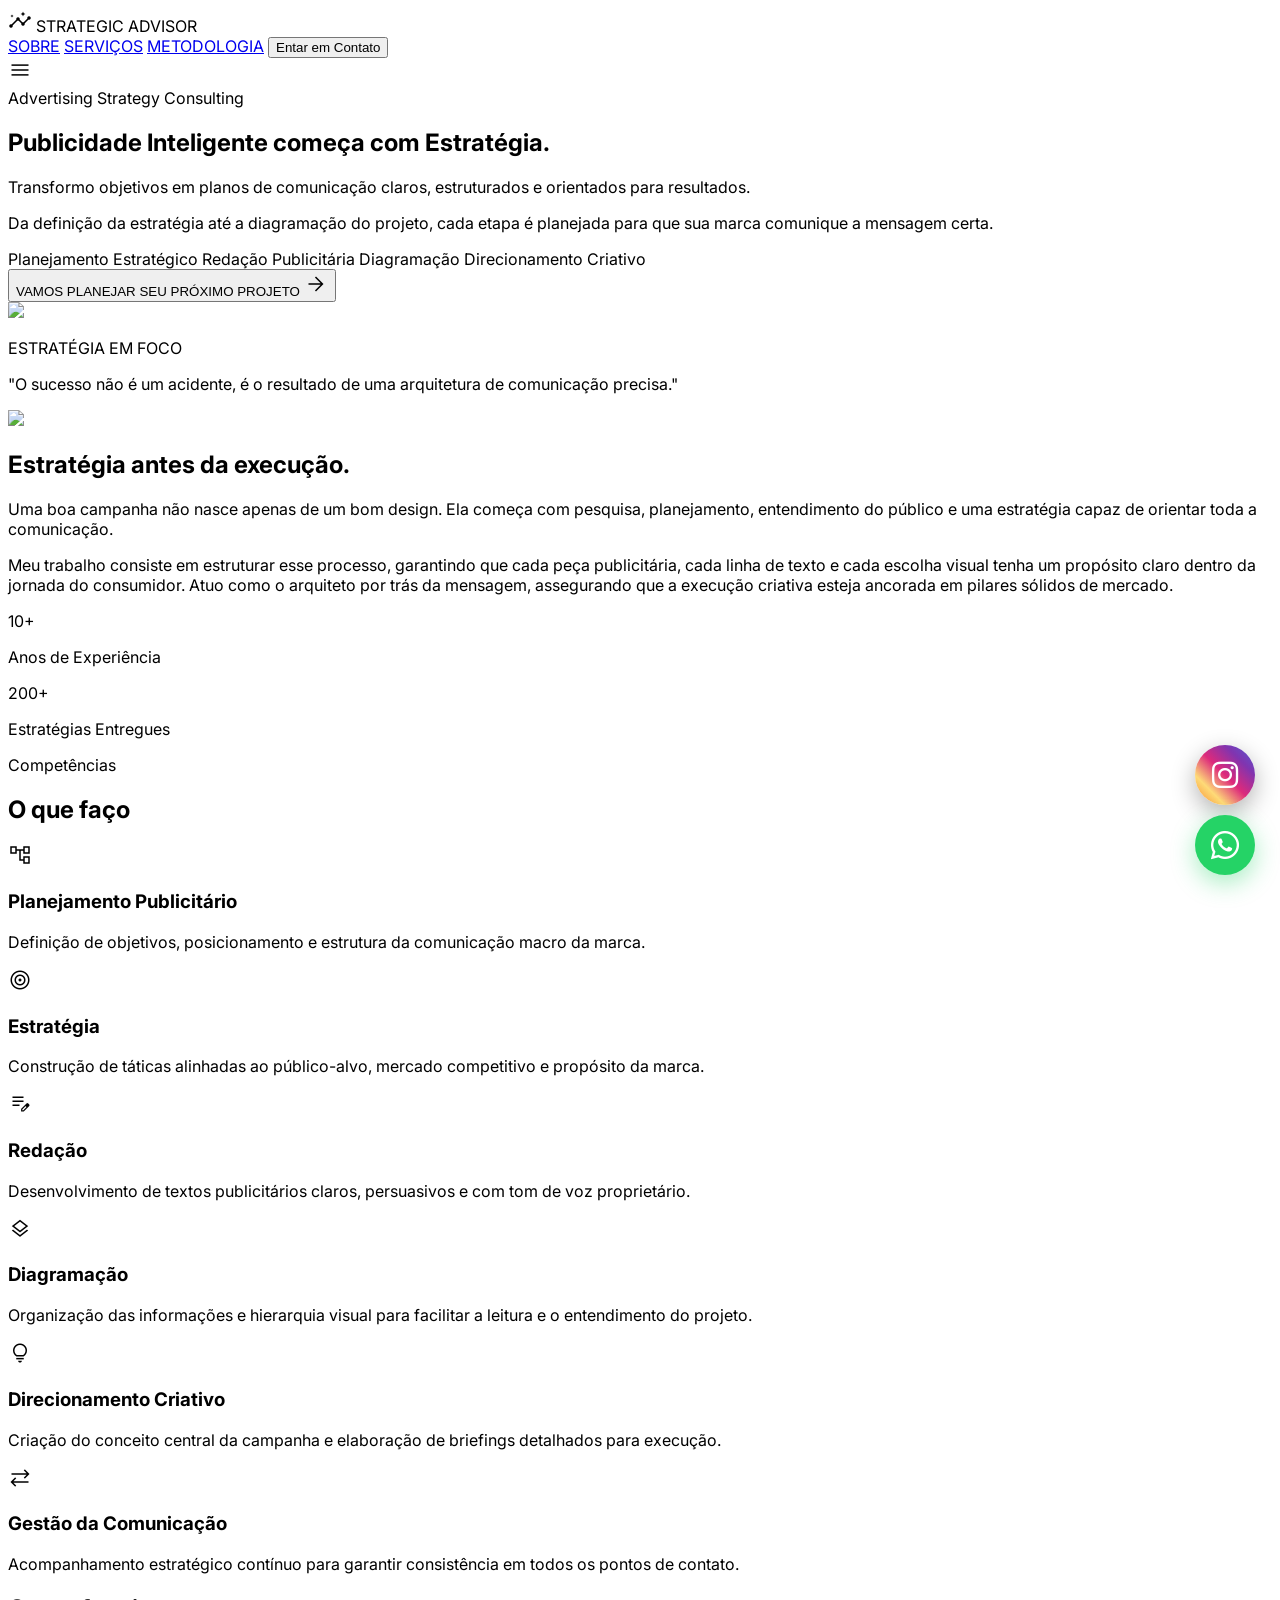
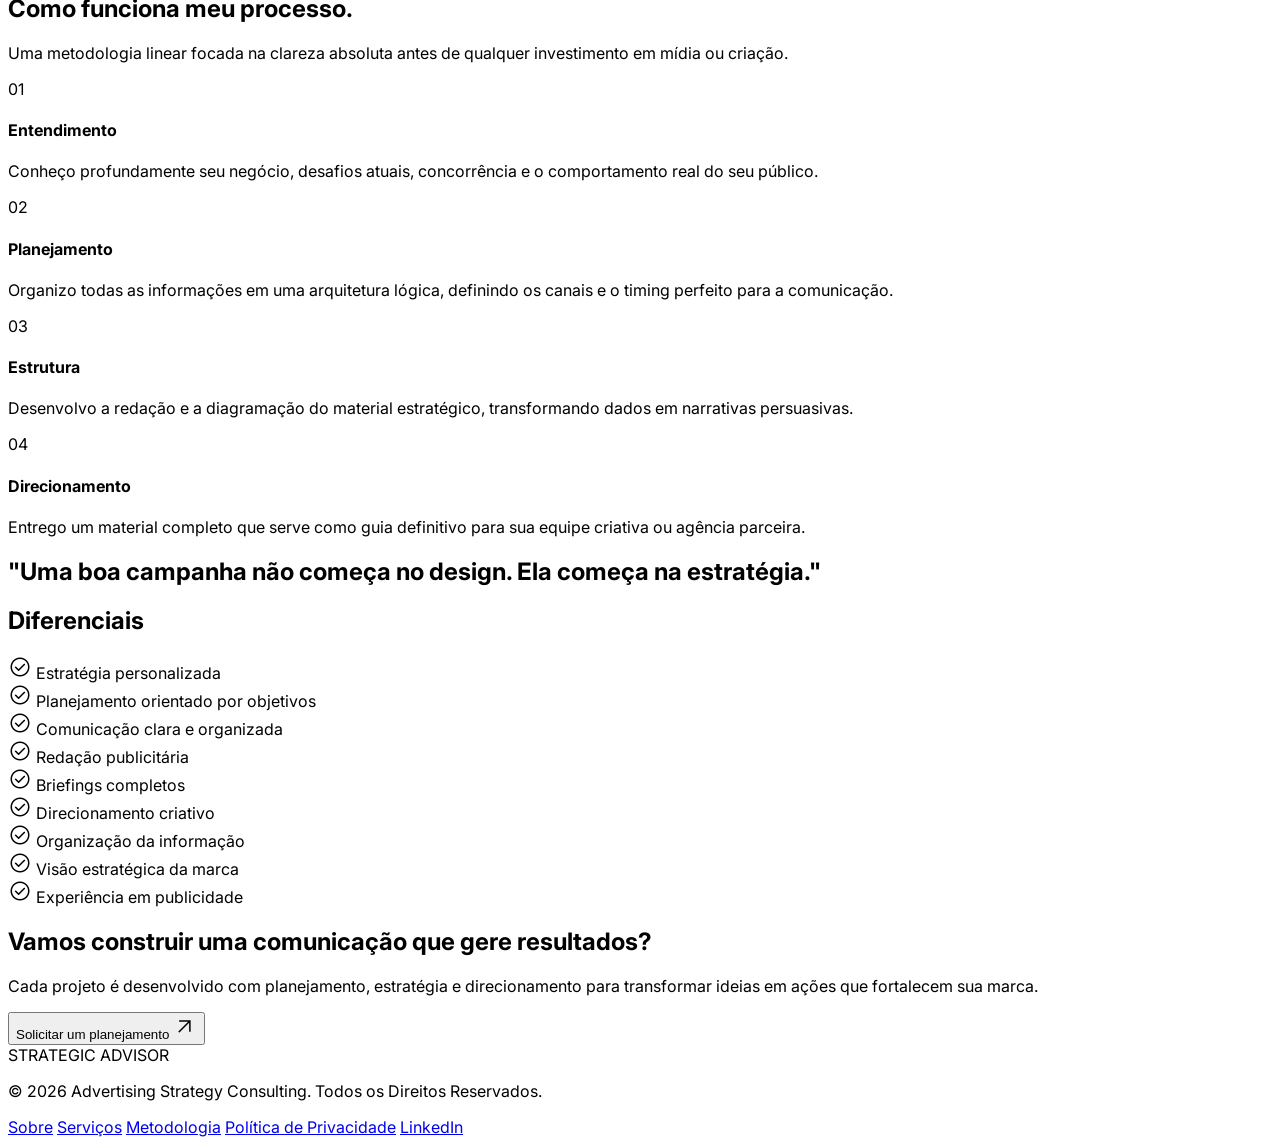
==== index.html @ ab1f36ae "v2" ====
<!DOCTYPE html>

<html class="scroll-smooth" lang="pt-BR"><head>
<meta charset="utf-8"/>
<meta content="width=device-width, initial-scale=1.0" name="viewport"/>
<title>STRATEGIC ADVISOR | Publicidade Inteligente</title>
<meta content="Estratégia publicitária, planejamento e redação para marcas que buscam resultados reais." name="description"/>
<!-- Fonts -->
<link href="https://fonts.googleapis.com" rel="preconnect"/>
<link crossorigin="" href="https://fonts.gstatic.com" rel="preconnect"/>
<link href="https://fonts.googleapis.com/css2?family=Inter:wght@400;500;600&amp;family=Manrope:wght@600;700;800&amp;family=Material+Symbols+Outlined:wght,FILL@100..700,0..1&amp;display=swap" rel="stylesheet"/>
<link href="https://fonts.googleapis.com/css2?family=Material+Symbols+Outlined:wght,FILL@100..700,0..1&amp;display=swap" rel="stylesheet"/>
<link href="https://fonts.googleapis.com/css2?family=Inter:wght@100..900&amp;family=Manrope:wght@100..900&amp;display=swap" rel="stylesheet"/>
<link rel="stylesheet" href="style.css"/>
<link rel="stylesheet"
href="https://cdnjs.cloudflare.com/ajax/libs/font-awesome/6.7.2/css/all.min.css">
<link rel="stylesheet"
href="https://cdnjs.cloudflare.com/ajax/libs/font-awesome/6.7.2/css/all.min.css">
<!-- Tailwind -->
<script src="https://cdn.tailwindcss.com?plugins=forms,container-queries"></script>
<!-- Configuração de Tema -->
<script id="tailwind-config">
      tailwind.config = {
        darkMode: "class",
        theme: {
          extend: {
            "colors": {
                "outline-variant": "#c6c6cd",
                "surface-tint": "#565e74",
                "outline": "#76777d",
                "secondary-fixed": "#dbe1ff",
                "surface-dim": "#cbdbf5",
                "secondary": "#0051d5",
                "background": "#f8f9ff",
                "on-secondary-fixed-variant": "#003ea8",
                "tertiary-container": "#191c1e",
                "on-tertiary-fixed": "#191c1e",
                "primary-fixed": "#dae2fd",
                "on-secondary": "#ffffff",
                "on-secondary-fixed": "#00174b",
                "on-primary-fixed-variant": "#3f465c",
                "tertiary-fixed-dim": "#c4c7c9",
                "inverse-primary": "#bec6e0",
                "secondary-container": "#316bf3",
                "error-container": "#ffdad6",
                "tertiary": "#000000",
                "surface-bright": "#f8f9ff",
                "on-primary": "#ffffff",
                "surface-container-highest": "#d3e4fe",
                "on-tertiary": "#ffffff",
                "surface-container": "#e5eeff",
                "surface-container-lowest": "#ffffff",
                "primary": "#000000",
                "surface-container-low": "#eff4ff",
                "error": "#ba1a1a",
                "surface": "#f8f9ff",
                "on-error-container": "#93000a",
                "on-surface": "#0b1c30",
                "tertiary-fixed": "#e0e3e5",
                "on-error": "#ffffff",
                "secondary-fixed-dim": "#b4c5ff",
                "on-tertiary-fixed-variant": "#444749",
                "primary-fixed-dim": "#bec6e0",
                "surface-container-high": "#dce9ff",
                "primary-container": "#131b2e",
                "on-primary-fixed": "#131b2e",
                "on-background": "#0b1c30",
                "inverse-on-surface": "#eaf1ff",
                "on-primary-container": "#7c839b",
                "on-secondary-container": "#fefcff",
                "on-tertiary-container": "#818486",
                "surface-variant": "#d3e4fe",
                "inverse-surface": "#213145",
                "on-surface-variant": "#45464d"
            },
            "borderRadius": {
                "DEFAULT": "0.125rem",
                "lg": "0.25rem",
                "xl": "0.5rem",
                "full": "0.75rem"
            },
            "spacing": {
                "lg": "24px",
                "margin-desktop": "40px",
                "md": "16px",
                "margin-mobile": "16px",
                "sm": "8px",
                "gutter": "24px",
                "container-max": "1280px",
                "xs": "4px",
                "xxl": "80px",
                "unit": "4px",
                "xl": "40px"
            },
            "fontFamily": {
                "headline-xl": ["Manrope"],
                "headline-lg-mobile": ["Manrope"],
                "headline-lg": ["Manrope"],
                "body-sm": ["Inter"],
                "display-lg": ["Manrope"],
                "body-lg": ["Inter"],
                "label-md": ["Inter"],
                "headline-md": ["Manrope"],
                "body-md": ["Inter"],
                "label-sm": ["Inter"]
            },
            "fontSize": {
                "headline-xl": ["36px", {"lineHeight": "1.2", "letterSpacing": "-0.02em", "fontWeight": "700"}],
                "headline-lg-mobile": ["28px", {"lineHeight": "1.2", "fontWeight": "600"}],
                "headline-lg": ["30px", {"lineHeight": "1.2", "fontWeight": "600"}],
                "body-sm": ["14px", {"lineHeight": "1.5", "fontWeight": "400"}],
                "display-lg": ["48px", {"lineHeight": "1.1", "letterSpacing": "-0.02em", "fontWeight": "700"}],
                "body-lg": ["18px", {"lineHeight": "1.6", "fontWeight": "400"}],
                "label-md": ["14px", {"lineHeight": "1", "letterSpacing": "0.05em", "fontWeight": "600"}],
                "headline-md": ["24px", {"lineHeight": "1.3", "fontWeight": "600"}],
                "body-md": ["16px", {"lineHeight": "1.5", "fontWeight": "400"}],
                "label-sm": ["12px", {"lineHeight": "1", "fontWeight": "500"}]
            }
          }
        }
      }
    </script>
<style>
        body { font-family: 'Inter', sans-serif; }
        .material-symbols-outlined {
            font-variation-settings: 'FILL' 0, 'wght' 300, 'GRAD' 0, 'opsz' 24;
        }
        .bento-grid {
            display: grid;
            grid-template-columns: repeat(auto-fill, minmax(100%, 1fr));
            gap: 24px;
        }
        @media (min-width: 768px) {
            .bento-grid {
                grid-template-columns: repeat(6, 1fr);
            }
            .bento-item-large { grid-column: span 3; }
            .bento-item-small { grid-column: span 2; }
        }
        .premium-border {
            border-bottom: 2px solid transparent;
            transition: border-color 0.3s ease;
        }
        .premium-border:hover {
            border-color: #2563EB;
        }
    </style>
<style>
    body {
      min-height: max(884px, 100dvh);
    }
  </style>
</head>
<body class="bg-background text-on-surface selection:bg-secondary-fixed selection:text-on-secondary-fixed">
<!-- TopAppBar -->
<header class="fixed top-0 w-full z-50 bg-surface border-b border-outline-variant h-20">
<nav class="flex items-center justify-between px-margin-mobile md:px-margin-desktop max-w-container-max mx-auto h-full">
<div class="flex items-center gap-sm cursor-pointer active:opacity-80">
<span class="material-symbols-outlined text-primary text-headline-md" data-icon="insights">insights</span>
<span class="font-headline-md text-headline-md font-bold tracking-tight text-primary">STRATEGIC ADVISOR</span>
</div>
<div class="hidden md:flex items-center gap-xl">
<a class="font-label-md text-label-md text-on-surface-variant hover:text-secondary transition-colors" href="#sobre">SOBRE</a>
<a class="font-label-md text-label-md text-on-surface-variant hover:text-secondary transition-colors" href="#servicos">SERVIÇOS</a>
<a class="font-label-md text-label-md text-on-surface-variant hover:text-secondary transition-colors" href="#metodologia">METODOLOGIA</a>
<button class="bg-primary text-on-primary px-lg py-md font-label-md text-label-md uppercase tracking-wider hover:bg-opacity-90 transition-all" onclick="window.open('https://wa.me/55449999999', '_blank')">
                    Entar em Contato
                </button>
</div>
<!-- Mobile Menu Icon (Visual Only) -->
<div class="md:hidden">
<span class="material-symbols-outlined text-on-surface" data-icon="menu">menu</span>
</div>
</nav>
</header>
<main class="mt-20">
<!-- Hero Section -->
<section class="relative min-h-[751px] flex flex-col justify-center overflow-hidden py-xxl bg-surface">
<div class="absolute right-0 top-0 w-1/3 h-full opacity-10 pointer-events-none hidden lg:block">

</div>
<div class="max-w-container-max mx-auto px-margin-mobile md:px-margin-desktop grid grid-cols-1 lg:grid-cols-2 gap-xl items-center">
<div class="z-10 order-2 lg:order-1">
<span class="inline-block font-label-sm text-label-sm text-secondary tracking-[0.2em] uppercase mb-md">Advertising Strategy Consulting</span>
<h1 class="font-headline-xl text-headline-xl-mobile md:text-headline-xl text-primary mb-lg">
                        Publicidade Inteligente começa com Estratégia.
                    </h1>
<p class="font-body-lg text-body-lg text-on-surface-variant mb-md max-w-lg">
                        Transformo objetivos em planos de comunicação claros, estruturados e orientados para resultados.
                    </p>
<p class="font-body-md text-body-md text-on-surface-variant mb-xl max-w-lg opacity-80">
                        Da definição da estratégia até a diagramação do projeto, cada etapa é planejada para que sua marca comunique a mensagem certa.
                    </p>
<div class="flex flex-wrap gap-sm mb-xl">
<span class="bg-surface-container text-on-surface-variant px-sm py-xs font-label-sm text-label-sm rounded-lg">Planejamento Estratégico</span>
<span class="bg-surface-container text-on-surface-variant px-sm py-xs font-label-sm text-label-sm rounded-lg">Redação Publicitária</span>
<span class="bg-surface-container text-on-surface-variant px-sm py-xs font-label-sm text-label-sm rounded-lg">Diagramação</span>
<span class="bg-surface-container text-on-surface-variant px-sm py-xs font-label-sm text-label-sm rounded-lg">Direcionamento Criativo</span>
</div>
<div class="flex flex-col sm:flex-row gap-md">
<button class="bg-primary text-on-primary px-xl py-lg font-label-md text-label-md flex items-center justify-center gap-sm hover:gap-md transition-all" onclick="window.open('https://wa.me/55449999999', '_blank')">
                            VAMOS PLANEJAR SEU PRÓXIMO PROJETO
                            <span class="material-symbols-outlined" data-icon="arrow_forward">arrow_forward</span>
</button>
</div>
</div>
<div class="relative order-1 lg:order-2">
<div class="aspect-[4/5] w-full bg-surface-container overflow-hidden rounded-lg border border-outline-variant">
<img class="w-full h-full object-cover" data-alt="A high-end, professional overhead shot of a clean, minimalist workspace. On a light oak desk, there are high-quality leather-bound notebooks, architect-grade pens, a sleek tablet showing data visualizations, and carefully arranged post-it notes with strategic annotations. The lighting is bright, natural morning sunlight through a nearby window, creating soft shadows. The overall atmosphere is focused, analytical, and premium, using a palette of white, slate, and deep navy." src="https://lh3.googleusercontent.com/aida-public/[base64]"/>
</div>
<div class="absolute -bottom-lg -left-lg bg-white p-lg border border-outline-variant hidden md:block max-w-xs shadow-sm">
<p class="font-label-sm text-label-sm text-secondary mb-xs">ESTRATÉGIA EM FOCO</p>
<p class="font-body-sm text-body-sm italic text-on-surface-variant">"O sucesso não é um acidente, é o resultado de uma arquitetura de comunicação precisa."</p>
</div>
</div>
</div>
</section>
<!-- Section: About -->
<section class="py-xxl bg-background" id="sobre">
<div class="max-w-container-max mx-auto px-margin-mobile md:px-margin-desktop">
<div class="grid grid-cols-1 md:grid-cols-12 gap-xl items-center">
<div class="md:col-span-5 h-[500px]">
<div class="w-full h-full border border-outline-variant overflow-hidden rounded-lg">
<img class="w-full h-full object-cover grayscale hover:grayscale-0 transition-all duration-700" data-alt="A side-profile, cinematic close-up of a professional strategist in a modern corporate setting. The individual is looking thoughtfully at a glass wall covered in structured diagrams and flowcharts drawn with fine-point markers. The background is a soft-focus corporate office with minimalist furniture and cool, professional blue-toned lighting. The image emphasizes intellectual rigor, deep focus, and strategic clarity." src="https://lh3.googleusercontent.com/aida-public/[base64]"/>
</div>
</div>
<div class="md:col-span-7">
<h2 class="font-headline-lg text-headline-lg-mobile md:text-headline-lg text-primary mb-lg">
                            Estratégia antes da execução.
                        </h2>
<div class="space-y-md max-w-2xl">
<p class="font-body-lg text-body-lg text-on-surface-variant">
                                Uma boa campanha não nasce apenas de um bom design. Ela começa com pesquisa, planejamento, entendimento do público e uma estratégia capaz de orientar toda a comunicação.
                            </p>
<p class="font-body-md text-body-md text-on-surface-variant opacity-80">
                                Meu trabalho consiste em estruturar esse processo, garantindo que cada peça publicitária, cada linha de texto e cada escolha visual tenha um propósito claro dentro da jornada do consumidor. Atuo como o arquiteto por trás da mensagem, assegurando que a execução criativa esteja ancorada em pilares sólidos de mercado.
                            </p>
</div>
<div class="mt-xl grid grid-cols-2 gap-lg border-t border-outline-variant pt-xl">
<div>
<p class="font-headline-md text-headline-md text-primary">10+</p>
<p class="font-label-sm text-label-sm text-on-surface-variant uppercase tracking-widest">Anos de Experiência</p>
</div>
<div>
<p class="font-headline-md text-headline-md text-primary">200+</p>
<p class="font-label-sm text-label-sm text-on-surface-variant uppercase tracking-widest">Estratégias Entregues</p>
</div>
</div>
</div>
</div>
</div>
</section>
<!-- Section: Services -->
<section class="py-xxl bg-surface-container-low" id="servicos">
<div class="max-w-container-max mx-auto px-margin-mobile md:px-margin-desktop">
<div class="text-center mb-xxl">
<span class="font-label-sm text-label-sm text-secondary uppercase tracking-widest mb-sm inline-block">Competências</span>
<h2 class="font-headline-lg text-headline-lg-mobile md:text-headline-lg text-primary">O que faço</h2>
</div>
<div class="grid grid-cols-1 md:grid-cols-3 gap-lg">
<!-- Service 1 -->
<div class="bg-white p-xl border border-outline-variant hover:border-secondary transition-colors group">
<span class="material-symbols-outlined text-secondary text-headline-md mb-md block" data-icon="account_tree">account_tree</span>
<h3 class="font-headline-md text-headline-md text-primary mb-md">Planejamento Publicitário</h3>
<p class="font-body-md text-body-md text-on-surface-variant">Definição de objetivos, posicionamento e estrutura da comunicação macro da marca.</p>
</div>
<!-- Service 2 -->
<div class="bg-white p-xl border border-outline-variant hover:border-secondary transition-colors">
<span class="material-symbols-outlined text-secondary text-headline-md mb-md block" data-icon="target">target</span>
<h3 class="font-headline-md text-headline-md text-primary mb-md">Estratégia</h3>
<p class="font-body-md text-body-md text-on-surface-variant">Construção de táticas alinhadas ao público-alvo, mercado competitivo e propósito da marca.</p>
</div>
<!-- Service 3 -->
<div class="bg-white p-xl border border-outline-variant hover:border-secondary transition-colors">
<span class="material-symbols-outlined text-secondary text-headline-md mb-md block" data-icon="edit_note">edit_note</span>
<h3 class="font-headline-md text-headline-md text-primary mb-md">Redação</h3>
<p class="font-body-md text-body-md text-on-surface-variant">Desenvolvimento de textos publicitários claros, persuasivos e com tom de voz proprietário.</p>
</div>
<!-- Service 4 -->
<div class="bg-white p-xl border border-outline-variant hover:border-secondary transition-colors">
<span class="material-symbols-outlined text-secondary text-headline-md mb-md block" data-icon="layers">layers</span>
<h3 class="font-headline-md text-headline-md text-primary mb-md">Diagramação</h3>
<p class="font-body-md text-body-md text-on-surface-variant">Organização das informações e hierarquia visual para facilitar a leitura e o entendimento do projeto.</p>
</div>
<!-- Service 5 -->
<div class="bg-white p-xl border border-outline-variant hover:border-secondary transition-colors">
<span class="material-symbols-outlined text-secondary text-headline-md mb-md block" data-icon="lightbulb">lightbulb</span>
<h3 class="font-headline-md text-headline-md text-primary mb-md">Direcionamento Criativo</h3>
<p class="font-body-md text-body-md text-on-surface-variant">Criação do conceito central da campanha e elaboração de briefings detalhados para execução.</p>
</div>
<!-- Service 6 -->
<div class="bg-white p-xl border border-outline-variant hover:border-secondary transition-colors">
<span class="material-symbols-outlined text-secondary text-headline-md mb-md block" data-icon="sync_alt">sync_alt</span>
<h3 class="font-headline-md text-headline-md text-primary mb-md">Gestão da Comunicação</h3>
<p class="font-body-md text-body-md text-on-surface-variant">Acompanhamento estratégico contínuo para garantir consistência em todos os pontos de contato.</p>
</div>
</div>
</div>
</section>
<!-- Section: How it Works -->
<section class="py-xxl bg-white" id="metodologia">
<div class="max-w-container-max mx-auto px-margin-mobile md:px-margin-desktop">
<div class="flex flex-col lg:flex-row gap-xxl items-start">
<div class="lg:w-1/3 sticky top-32">
<h2 class="font-headline-lg text-headline-lg text-primary mb-lg">Como funciona meu processo.</h2>
<p class="font-body-md text-body-md text-on-surface-variant mb-xl">Uma metodologia linear focada na clareza absoluta antes de qualquer investimento em mídia ou criação.</p>
<div class="hidden lg:block w-full h-48 bg-surface rounded-lg relative overflow-hidden">

</div>
</div>
<div class="lg:w-2/3 space-y-xl">
<!-- Step 1 -->
<div class="flex gap-lg group">
<div class="flex flex-col items-center">
<div class="w-12 h-12 bg-primary text-on-primary flex items-center justify-center font-headline-md text-headline-md mb-sm">01</div>
<div class="w-[1px] flex-grow bg-outline-variant"></div>
</div>
<div class="pb-xl">
<h4 class="font-headline-md text-headline-md text-primary mb-sm">Entendimento</h4>
<p class="font-body-md text-body-md text-on-surface-variant">Conheço profundamente seu negócio, desafios atuais, concorrência e o comportamento real do seu público.</p>
</div>
</div>
<!-- Step 2 -->
<div class="flex gap-lg group">
<div class="flex flex-col items-center">
<div class="w-12 h-12 bg-primary text-on-primary flex items-center justify-center font-headline-md text-headline-md mb-sm">02</div>
<div class="w-[1px] flex-grow bg-outline-variant"></div>
</div>
<div class="pb-xl">
<h4 class="font-headline-md text-headline-md text-primary mb-sm">Planejamento</h4>
<p class="font-body-md text-body-md text-on-surface-variant">Organizo todas as informações em uma arquitetura lógica, definindo os canais e o timing perfeito para a comunicação.</p>
</div>
</div>
<!-- Step 3 -->
<div class="flex gap-lg group">
<div class="flex flex-col items-center">
<div class="w-12 h-12 bg-primary text-on-primary flex items-center justify-center font-headline-md text-headline-md mb-sm">03</div>
<div class="w-[1px] flex-grow bg-outline-variant"></div>
</div>
<div class="pb-xl">
<h4 class="font-headline-md text-headline-md text-primary mb-sm">Estrutura</h4>
<p class="font-body-md text-body-md text-on-surface-variant">Desenvolvo a redação e a diagramação do material estratégico, transformando dados em narrativas persuasivas.</p>
</div>
</div>
<!-- Step 4 -->
<div class="flex gap-lg group">
<div class="flex flex-col items-center">
<div class="w-12 h-12 bg-primary text-on-primary flex items-center justify-center font-headline-md text-headline-md">04</div>
</div>
<div>
<h4 class="font-headline-md text-headline-md text-primary mb-sm">Direcionamento</h4>
<p class="font-body-md text-body-md text-on-surface-variant">Entrego um material completo que serve como guia definitivo para sua equipe criativa ou agência parceira.</p>
</div>
</div>
</div>
</div>
</div>
</section>
<!-- Quote Break -->
<section class="py-xxl bg-primary-container text-on-primary-container overflow-hidden relative">
<div class="absolute inset-0 opacity-10">
<div class="grid grid-cols-12 h-full w-full">
<div class="border-r border-outline-variant"></div>
<div class="border-r border-outline-variant"></div>
<div class="border-r border-outline-variant"></div>
<div class="border-r border-outline-variant"></div>
<div class="border-r border-outline-variant"></div>
<div class="border-r border-outline-variant"></div>
<div class="border-r border-outline-variant"></div>
<div class="border-r border-outline-variant"></div>
<div class="border-r border-outline-variant"></div>
<div class="border-r border-outline-variant"></div>
<div class="border-r border-outline-variant"></div>
<div class="border-r border-outline-variant"></div>
</div>
</div>
<div class="max-w-container-max mx-auto px-margin-mobile text-center relative z-10">
<h2 class="font-headline-xl text-headline-xl-mobile md:text-display-lg italic max-w-4xl mx-auto">
                    "Uma boa campanha não começa no design. Ela começa na estratégia."
                </h2>
</div>
</section>
<!-- Section: Differentials -->
<section class="py-xxl bg-surface">
<div class="max-w-container-max mx-auto px-margin-mobile md:px-margin-desktop">
<div class="text-center mb-xl">
<h2 class="font-headline-lg text-headline-lg text-primary">Diferenciais</h2>
</div>
<div class="grid grid-cols-1 md:grid-cols-3 gap-md">
<div class="p-lg border border-outline-variant flex items-center gap-md">
<span class="material-symbols-outlined text-secondary" data-icon="check_circle">check_circle</span>
<span class="font-body-md text-body-md text-on-surface">Estratégia personalizada</span>
</div>
<div class="p-lg border border-outline-variant flex items-center gap-md">
<span class="material-symbols-outlined text-secondary" data-icon="check_circle">check_circle</span>
<span class="font-body-md text-body-md text-on-surface">Planejamento orientado por objetivos</span>
</div>
<div class="p-lg border border-outline-variant flex items-center gap-md">
<span class="material-symbols-outlined text-secondary" data-icon="check_circle">check_circle</span>
<span class="font-body-md text-body-md text-on-surface">Comunicação clara e organizada</span>
</div>
<div class="p-lg border border-outline-variant flex items-center gap-md">
<span class="material-symbols-outlined text-secondary" data-icon="check_circle">check_circle</span>
<span class="font-body-md text-body-md text-on-surface">Redação publicitária</span>
</div>
<div class="p-lg border border-outline-variant flex items-center gap-md">
<span class="material-symbols-outlined text-secondary" data-icon="check_circle">check_circle</span>
<span class="font-body-md text-body-md text-on-surface">Briefings completos</span>
</div>
<div class="p-lg border border-outline-variant flex items-center gap-md">
<span class="material-symbols-outlined text-secondary" data-icon="check_circle">check_circle</span>
<span class="font-body-md text-body-md text-on-surface">Direcionamento criativo</span>
</div>
<div class="p-lg border border-outline-variant flex items-center gap-md">
<span class="material-symbols-outlined text-secondary" data-icon="check_circle">check_circle</span>
<span class="font-body-md text-body-md text-on-surface">Organização da informação</span>
</div>
<div class="p-lg border border-outline-variant flex items-center gap-md">
<span class="material-symbols-outlined text-secondary" data-icon="check_circle">check_circle</span>
<span class="font-body-md text-body-md text-on-surface">Visão estratégica da marca</span>
</div>
<div class="p-lg border border-outline-variant flex items-center gap-md">
<span class="material-symbols-outlined text-secondary" data-icon="check_circle">check_circle</span>
<span class="font-body-md text-body-md text-on-surface">Experiência em publicidade</span>
</div>
</div>
</div>
</section>
<!-- Final CTA -->
<section class="py-xxl bg-surface-container-highest">
<div class="max-w-container-max mx-auto px-margin-mobile md:px-margin-desktop">
<div class="bg-white border border-outline-variant p-xl md:p-xxl flex flex-col md:flex-row items-center justify-between gap-xl">
<div class="max-w-xl">
<h2 class="font-headline-xl text-headline-xl-mobile md:text-headline-xl text-primary mb-md">
                            Vamos construir uma comunicação que gere resultados?
                        </h2>
<p class="font-body-lg text-body-lg text-on-surface-variant">
                            Cada projeto é desenvolvido com planejamento, estratégia e direcionamento para transformar ideias em ações que fortalecem sua marca.
                        </p>
</div>
<div>
<button class="bg-primary text-on-primary px-xl py-lg font-label-md text-label-md uppercase tracking-wider flex items-center gap-sm hover:scale-105 transition-transform" onclick="window.open('https://wa.me/55449999999', '_blank')">
                            Solicitar um planejamento
                            <span class="material-symbols-outlined" data-icon="arrow_outward">arrow_outward</span>
</button>
</div>
</div>
</div>
</section>
</main>
<!-- Footer -->
<footer class="w-full py-xl bg-primary-container text-on-primary-container">
<div class="max-w-container-max mx-auto px-margin-mobile md:px-margin-desktop flex flex-col md:flex-row justify-between items-center gap-lg">
<div class="flex flex-col items-center md:items-start gap-xs">
<span class="font-headline-sm text-headline-sm font-bold text-on-primary-container">STRATEGIC ADVISOR</span>
<p class="font-body-sm text-body-sm opacity-60">© 2026 Advertising Strategy Consulting. Todos os Direitos Reservados.</p>
</div>
<div class="flex flex-wrap justify-center gap-lg">
<a class="font-label-sm text-label-sm opacity-80 hover:opacity-100 transition-opacity" href="#sobre">Sobre</a>
<a class="font-label-sm text-label-sm opacity-80 hover:opacity-100 transition-opacity" href="#servicos">Serviços</a>
<a class="font-label-sm text-label-sm opacity-80 hover:opacity-100 transition-opacity" href="#metodologia">Metodologia</a>
<a class="font-label-sm text-label-sm opacity-80 hover:opacity-100 transition-opacity" href="politica.html">Política de Privacidade</a>
<a class="font-label-sm text-label-sm opacity-80 hover:opacity-100 transition-opacity font-bold" href="#">LinkedIn</a>
</div>
</div>
</footer>
<!-- Micro-interactions Script -->
<script>
        // Smooth scroll implementation
        document.querySelectorAll('a[href^="#"]').forEach(anchor => {
            anchor.addEventListener('click', function (e) {
                e.preventDefault();
                document.querySelector(this.getAttribute('href')).scrollIntoView({
                    behavior: 'smooth'
                });
            });
        });

        // Header scroll effect
        window.addEventListener('scroll', () => {
            const header = document.querySelector('header');
            if (window.scrollY > 50) {
                header.classList.add('shadow-md');
                header.style.height = '70px';
            } else {
                header.classList.remove('shadow-md');
                header.style.height = '80px';
            }
        });
    </script>

    <a
    href="https://instagram.com/"
    class="instagram-float"
    target="_blank"
    aria-label="Instagram">
    <i class="fa-brands fa-instagram"></i>
    </a>

    <a
    href="https://wa.me/5544999999999?text=Olá,%20vim%20pelo%20seu%20portfólio!"
    class="whatsapp-float"
    target="_blank"
    aria-label="WhatsApp">
    <i class="fa-brands fa-whatsapp"></i>
</a>
</body>
</html>
---- style.css ----
.whatsapp-float{
    position: fixed;
    bottom: 25px;
    right: 25px;
    width: 60px;
    height: 60px;
    background: #25D366;
    color: #fff;
    border-radius: 50%;
    display: flex;
    justify-content: center;
    align-items: center;
    text-decoration: none;
    font-size: 32px;
    box-shadow: 0 8px 25px rgba(37,211,102,.4);
    z-index: 9999;
    transition: .3s;
}

.whatsapp-float:hover{
    transform: scale(1.1);
    box-shadow: 0 10px 30px rgba(37,211,102,.6);
}

.whatsapp-float:active{
    transform: scale(.95);
}

.instagram-float{
    position: fixed;
    bottom: 95px; /* fica acima do WhatsApp */
    right: 25px;
    width: 60px;
    height: 60px;
    border-radius: 50%;
    display: flex;
    justify-content: center;
    align-items: center;
    text-decoration: none;
    color: #fff;
    font-size: 30px;
    z-index: 9999;

    background: linear-gradient(
        45deg,
        #F58529,
        #FEDA77,
        #DD2A7B,
        #8134AF,
        #515BD4
    );

    box-shadow: 0 8px 25px rgba(0,0,0,.3);
    transition: .3s;
}

.instagram-float:hover{
    transform: scale(1.1) rotate(8deg);
}
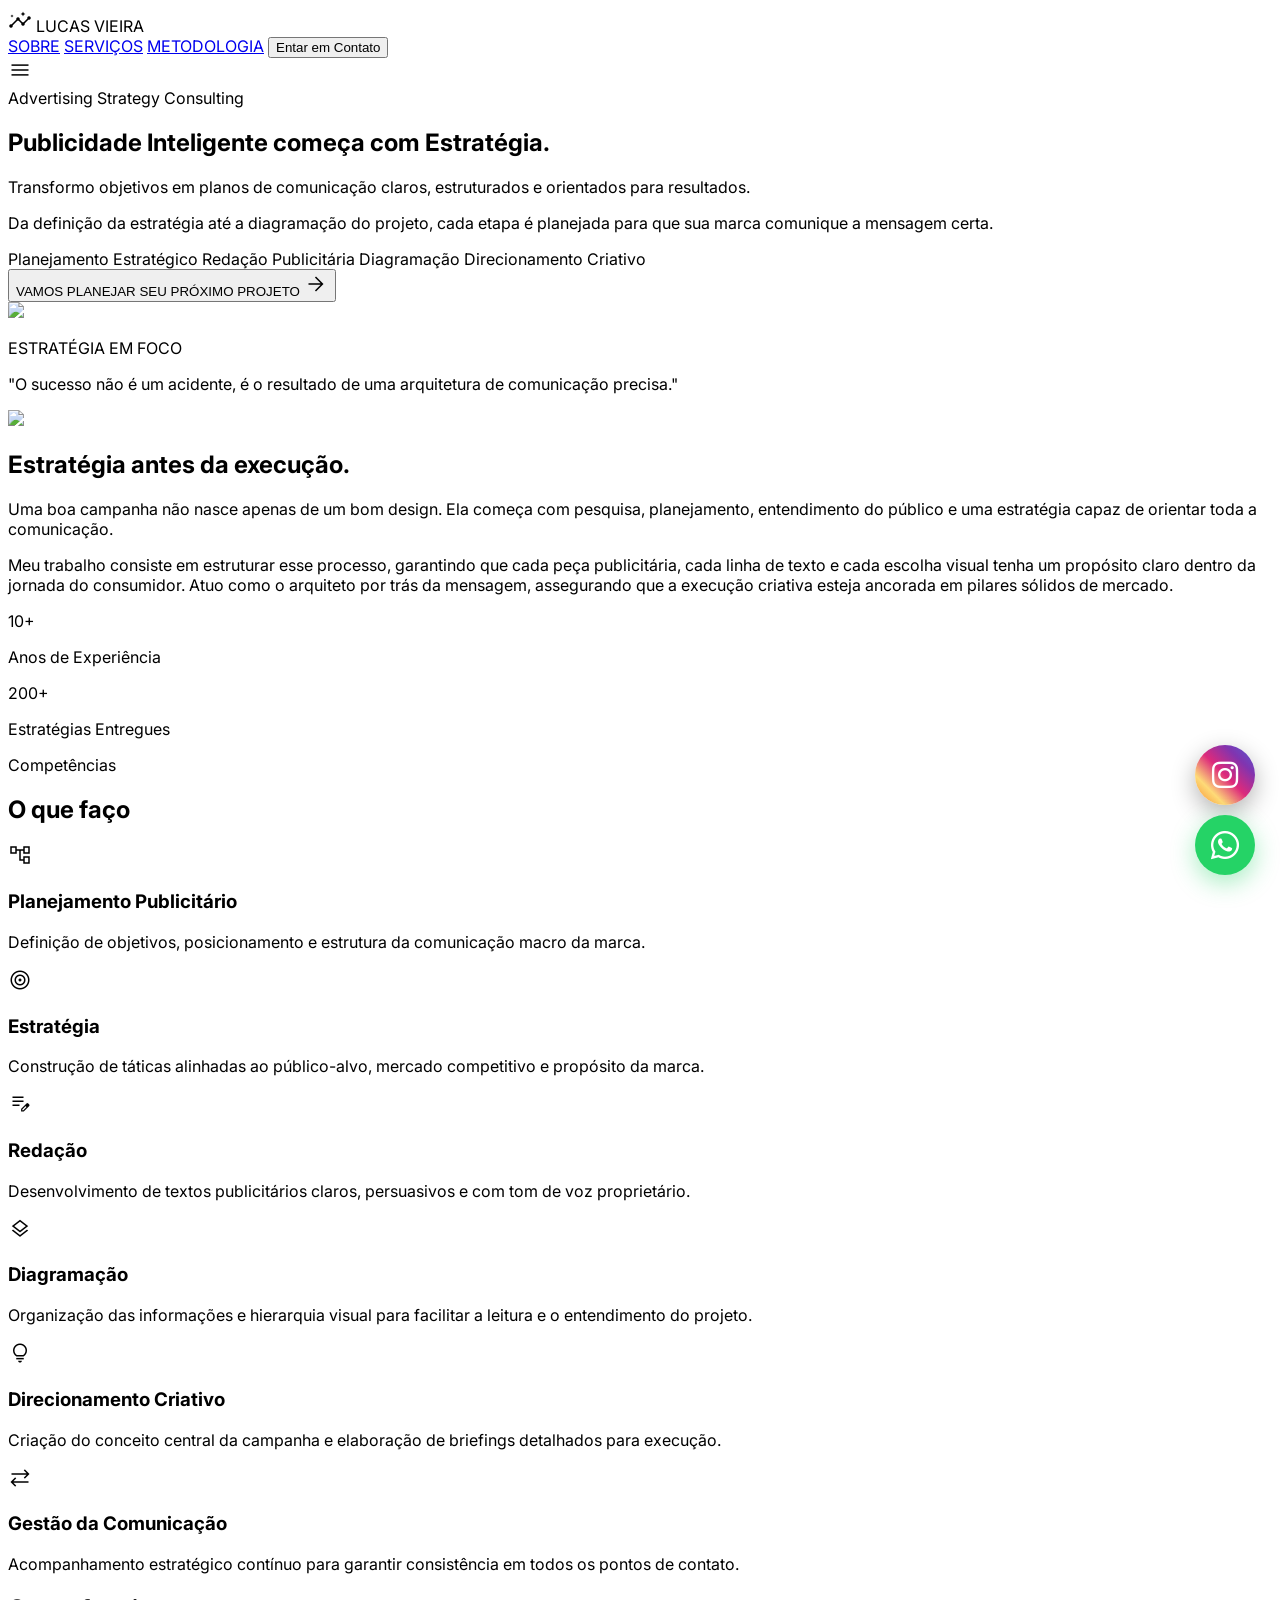
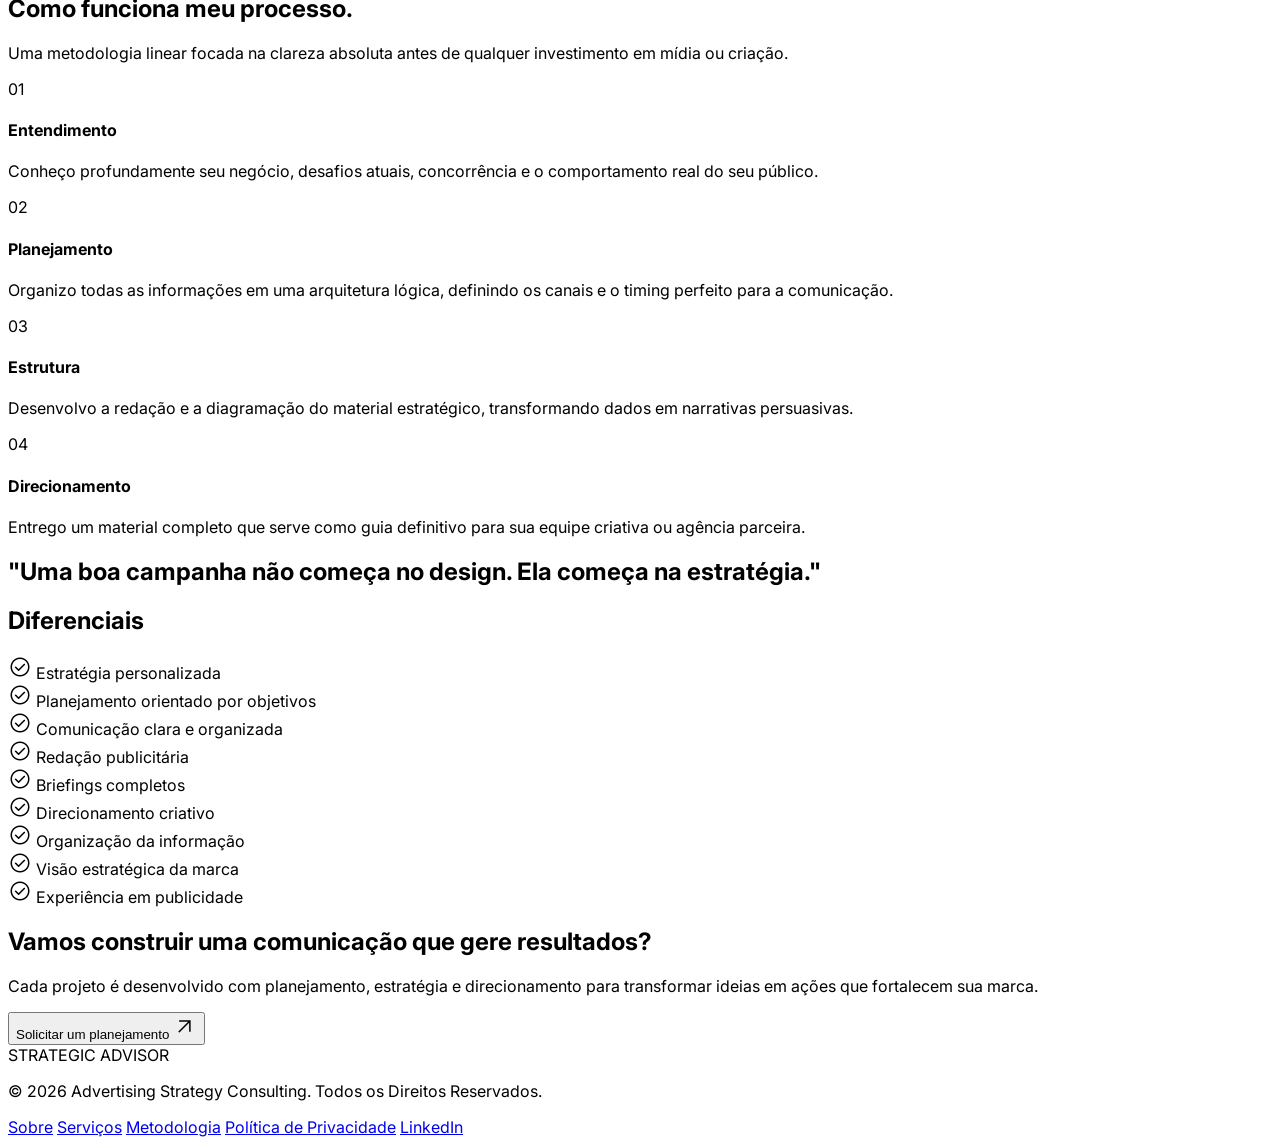
==== commit 6f93fb7c: "Change title and header name to 'LUCAS VIEIRA'" ====
--- a/index.html
+++ b/index.html
@@ -3,7 +3,7 @@
 <html class="scroll-smooth" lang="pt-BR"><head>
 <meta charset="utf-8"/>
 <meta content="width=device-width, initial-scale=1.0" name="viewport"/>
-<title>STRATEGIC ADVISOR | Publicidade Inteligente</title>
+<title>LUCAS VIEIRA | Publicidade Inteligente</title>
 <meta content="Estratégia publicitária, planejamento e redação para marcas que buscam resultados reais." name="description"/>
 <!-- Fonts -->
 <link href="https://fonts.googleapis.com" rel="preconnect"/>
@@ -11,7 +11,7 @@
 <link href="https://fonts.googleapis.com/css2?family=Inter:wght@400;500;600&amp;family=Manrope:wght@600;700;800&amp;family=Material+Symbols+Outlined:wght,FILL@100..700,0..1&amp;display=swap" rel="stylesheet"/>
 <link href="https://fonts.googleapis.com/css2?family=Material+Symbols+Outlined:wght,FILL@100..700,0..1&amp;display=swap" rel="stylesheet"/>
 <link href="https://fonts.googleapis.com/css2?family=Inter:wght@100..900&amp;family=Manrope:wght@100..900&amp;display=swap" rel="stylesheet"/>
-<link rel="stylesheet" href="style.css"/>
+<link rel="stylesheet" href="style.css">
 <link rel="stylesheet"
 href="https://cdnjs.cloudflare.com/ajax/libs/font-awesome/6.7.2/css/all.min.css">
 <link rel="stylesheet"
@@ -157,7 +157,7 @@
 <nav class="flex items-center justify-between px-margin-mobile md:px-margin-desktop max-w-container-max mx-auto h-full">
 <div class="flex items-center gap-sm cursor-pointer active:opacity-80">
 <span class="material-symbols-outlined text-primary text-headline-md" data-icon="insights">insights</span>
-<span class="font-headline-md text-headline-md font-bold tracking-tight text-primary">STRATEGIC ADVISOR</span>
+<span class="font-headline-md text-headline-md font-bold tracking-tight text-primary">LUCAS VIEIRA</span>
 </div>
 <div class="hidden md:flex items-center gap-xl">
 <a class="font-label-md text-label-md text-on-surface-variant hover:text-secondary transition-colors" href="#sobre">SOBRE</a>
@@ -505,4 +505,4 @@
     <i class="fa-brands fa-whatsapp"></i>
 </a>
 </body>
-</html>+</html>
